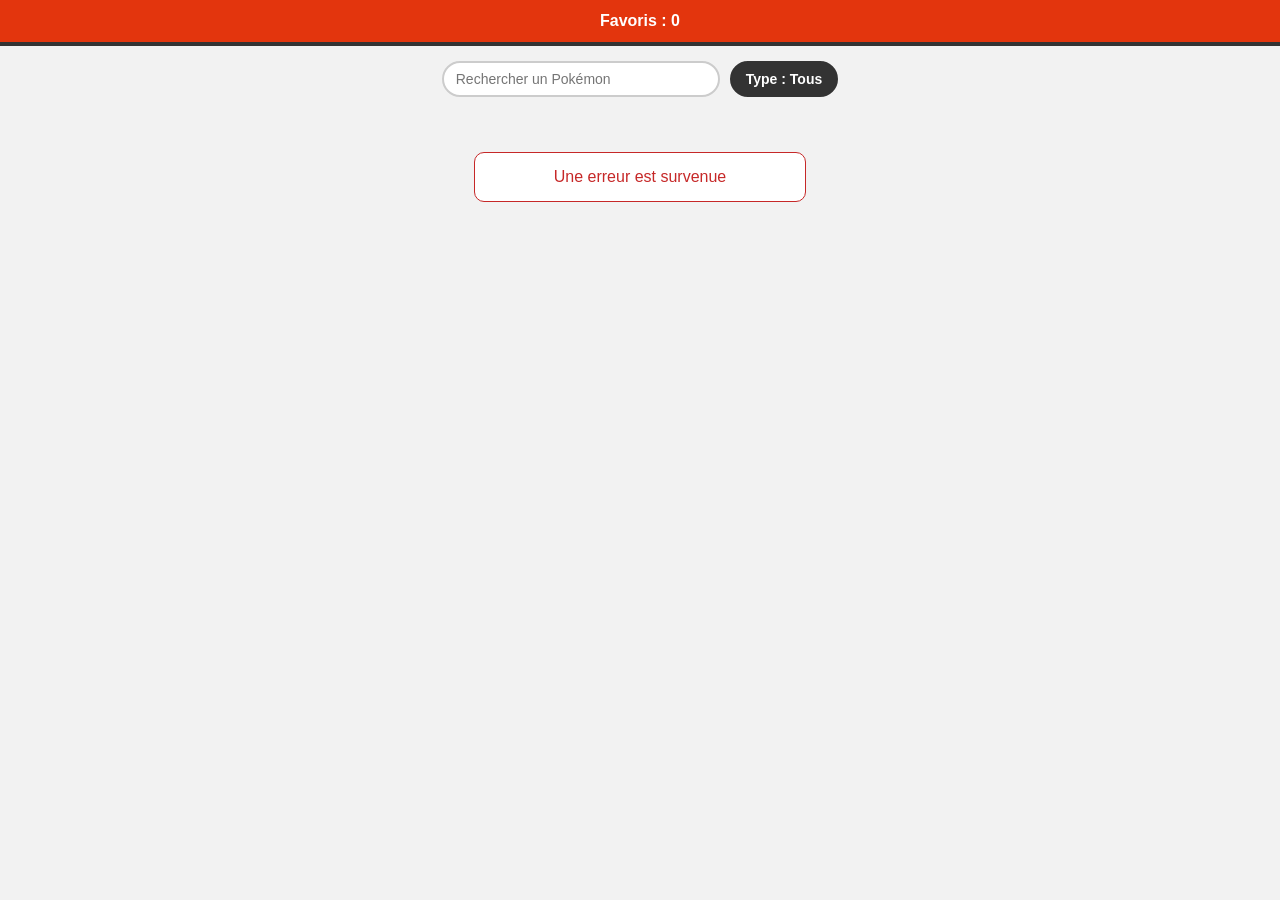
==== index.html @ bd8a610d "Update index.html" ====
<!DOCTYPE html>
<html lang="fr">

<head>
    <meta charset="UTF-8">
    <meta name="viewport" content="width=device-width, initial-scale=1.0">
    <title>Pokédex</title>
    <link rel="stylesheet" href="assets/css/main.css">
</head>

<body>
    <p id="compteur">Favoris : 0</p>
    <div class="barre">
        <input type="text" id="recherche" placeholder="Rechercher un Pokémon">
        <div id="filtre-type" class="filtre">
            <button id="bouton-type">Type : Tous</button>
            <div id="liste-types" style="display: none"></div>
        </div>
    </div>

    <script type="module" src="js/main.js"></script>
</body>

</html>
---- assets/css/main.css ----
@import url(card.css);
@import url(search.css);
@import url(modal.css);

body {
    margin: 0;
    padding-bottom: 30px;
    font-family: Arial, sans-serif;
    color: #333333;
    background-color: #f2f2f2;
    background-image: url("../img/Pokemon%20Wallpaper.jpg");
    background-size: cover;
    background-position: center;
    background-repeat: no-repeat;
    background-attachment: fixed;
}

#compteur {
    margin: 0;
    padding: 12px;
    font-size: 16px;
    font-weight: bold;
    text-align: center;
    color: #ffffff;
    background-color: #e3350d;
    border-bottom: 4px solid #333333;
}

.erreur {
    margin: 40px auto;
    padding: 15px;
    width: 300px;
    text-align: center;
    color: #c62828;
    background-color: #ffffff;
    border: 1px solid #c62828;
    border-radius: 10px;
}
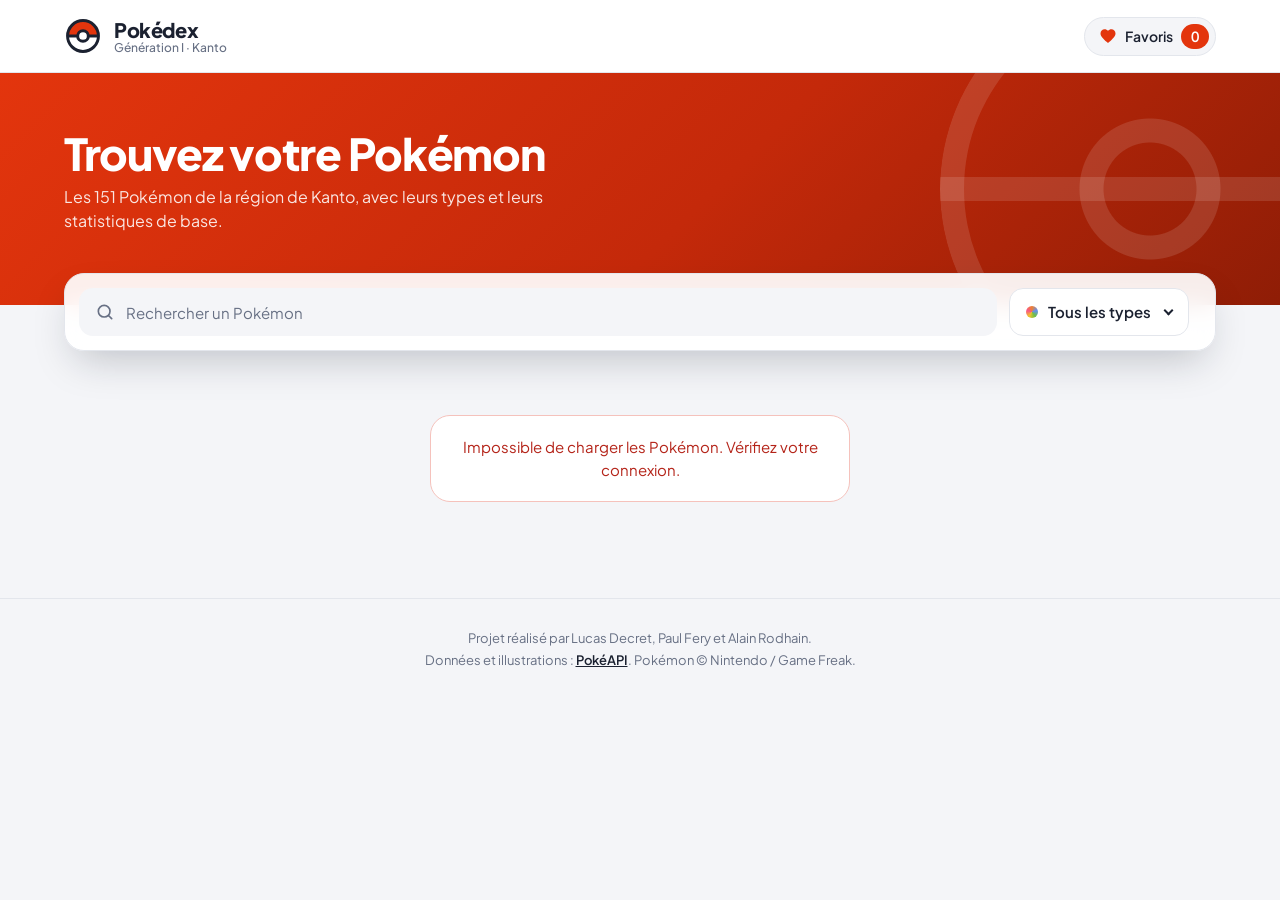
==== commit 8b0ae78d: "Refonte totale design" ====
--- a/index.html
+++ b/index.html
@@ -4,19 +4,79 @@
 <head>
     <meta charset="UTF-8">
     <meta name="viewport" content="width=device-width, initial-scale=1.0">
+    <meta name="description" content="Pokédex de la première génération : les 151 Pokémon, leurs types et leurs statistiques.">
     <title>Pokédex</title>
+    <link rel="icon" href="data:image/svg+xml,%3Csvg xmlns='http://www.w3.org/2000/svg' viewBox='0 0 32 32'%3E%3Cpath d='M3 16a13 13 0 0 1 26 0z' fill='%23e3350d'/%3E%3Cpath d='M3 16a13 13 0 0 0 26 0z' fill='%23fff'/%3E%3Ccircle cx='16' cy='16' r='13' fill='none' stroke='%231b2130' stroke-width='2.5'/%3E%3Cpath d='M3 16h26' stroke='%231b2130' stroke-width='2.5'/%3E%3Ccircle cx='16' cy='16' r='4.5' fill='%23fff' stroke='%231b2130' stroke-width='2.5'/%3E%3C/svg%3E">
+    <link rel="preconnect" href="https://fonts.googleapis.com">
+    <link rel="preconnect" href="https://fonts.gstatic.com" crossorigin>
+    <link rel="stylesheet" href="https://fonts.googleapis.com/css2?family=Plus+Jakarta+Sans:wght@400;500;600;700;800&display=swap">
     <link rel="stylesheet" href="assets/css/main.css">
 </head>
 
 <body>
-    <p id="compteur">Favoris : 0</p>
-    <div class="barre">
-        <input type="text" id="recherche" placeholder="Rechercher un Pokémon">
-        <div id="filtre-type" class="filtre">
-            <button id="bouton-type">Type : Tous</button>
-            <div id="liste-types" style="display: none"></div>
+    <header class="entete">
+        <div class="conteneur entete-contenu">
+            <a class="logo" href="./">
+                <svg class="logo-icone" viewBox="0 0 32 32" aria-hidden="true">
+                    <path d="M3 16a13 13 0 0 1 26 0z" fill="#e3350d" />
+                    <path d="M3 16a13 13 0 0 0 26 0z" fill="#ffffff" />
+                    <circle cx="16" cy="16" r="13" fill="none" stroke="currentColor" stroke-width="2.5" />
+                    <path d="M3 16h26" stroke="currentColor" stroke-width="2.5" />
+                    <circle cx="16" cy="16" r="4.5" fill="#ffffff" stroke="currentColor" stroke-width="2.5" />
+                </svg>
+                <span class="logo-texte">
+                    <strong>Pokédex</strong>
+                    <small>Génération I · Kanto</small>
+                </span>
+            </a>
+
+            <div class="compteur" title="Nombre de Pokémon en favoris">
+                <svg viewBox="0 0 24 24" aria-hidden="true">
+                    <path d="M12 21.35l-1.45-1.32C5.4 15.36 2 12.28 2 8.5 2 5.42 4.42 3 7.5 3c1.74 0 3.41.81 4.5 2.09C13.09 3.81 14.76 3 16.5 3 19.58 3 22 5.42 22 8.5c0 3.78-3.4 6.86-8.55 11.54L12 21.35z" />
+                </svg>
+                <span>Favoris</span>
+                <span id="compteur" class="compteur-nombre">0</span>
+            </div>
+        </div>
+    </header>
+
+    <section class="hero">
+        <div class="conteneur">
+            <h1>Trouvez votre Pokémon</h1>
+            <p>Les 151 Pokémon de la région de Kanto, avec leurs types et leurs statistiques de base.</p>
+        </div>
+    </section>
+
+    <div class="barre conteneur">
+        <div class="barre-contenu">
+            <label class="recherche">
+                <svg viewBox="0 0 24 24" aria-hidden="true">
+                    <circle cx="11" cy="11" r="7" />
+                    <path d="M20 20l-3.5-3.5" />
+                </svg>
+                <input type="search" id="recherche" placeholder="Rechercher un Pokémon" autocomplete="off" aria-label="Rechercher un Pokémon">
+            </label>
+
+            <div id="filtre-type" class="filtre">
+                <button id="bouton-type" type="button" aria-haspopup="true" aria-expanded="false">Tous les types</button>
+                <div id="liste-types" hidden></div>
+            </div>
+
+            <p id="resultats" class="resultats" aria-live="polite"></p>
         </div>
     </div>
+
+    <main class="conteneur">
+        <div id="grille" class="grille"></div>
+        <p id="vide" class="vide" hidden>Aucun Pokémon ne correspond à votre recherche.</p>
+    </main>
+
+    <footer class="pied">
+        <div class="conteneur">
+            <p>Projet réalisé par Lucas Decret, Paul Fery et Alain Rodhain.</p>
+            <p>Données et illustrations : <a href="https://pokeapi.co" target="_blank" rel="noopener">PokéAPI</a>. Pokémon © Nintendo / Game Freak.</p>
+        </div>
+    </footer>
 
     <script type="module" src="js/main.js"></script>
 </body>
--- a/assets/css/main.css
+++ b/assets/css/main.css
@@ -2,37 +2,299 @@
 @import url(search.css);
 @import url(modal.css);
 
+/* ---------- Variables ---------- */
+
+:root {
+    --rouge: #e3350d;
+    --rouge-fonce: #b92a0a;
+    --fond: #f4f5f8;
+    --surface: #ffffff;
+    --texte: #1b2130;
+    --texte-doux: #677084;
+    --bordure: #e3e6ec;
+    --rayon: 20px;
+    --ombre: 0 1px 2px rgba(20, 28, 45, 0.05), 0 2px 6px rgba(20, 28, 45, 0.06);
+    --ombre-haute: 0 18px 40px -12px rgba(20, 28, 45, 0.25);
+    --police: "Plus Jakarta Sans", system-ui, -apple-system, "Segoe UI", sans-serif;
+
+    /* Couleurs des types */
+    --normal: #a8a77a;
+    --fire: #ee8130;
+    --water: #6390f0;
+    --electric: #f2c12e;
+    --grass: #6fbf44;
+    --ice: #7fd0cc;
+    --fighting: #c22e28;
+    --poison: #a33ea1;
+    --ground: #d9b55a;
+    --flying: #a98ff3;
+    --psychic: #f95587;
+    --bug: #a6b91a;
+    --rock: #b6a136;
+    --ghost: #735797;
+    --dragon: #6f35fc;
+    --dark: #705746;
+    --steel: #9d9dbb;
+    --fairy: #d685ad;
+}
+
+/* Chaque élément qui porte une classe type-xxx récupère sa couleur dans --type */
+.type-normal { --type: var(--normal); }
+.type-fire { --type: var(--fire); }
+.type-water { --type: var(--water); }
+.type-electric { --type: var(--electric); }
+.type-grass { --type: var(--grass); }
+.type-ice { --type: var(--ice); }
+.type-fighting { --type: var(--fighting); }
+.type-poison { --type: var(--poison); }
+.type-ground { --type: var(--ground); }
+.type-flying { --type: var(--flying); }
+.type-psychic { --type: var(--psychic); }
+.type-bug { --type: var(--bug); }
+.type-rock { --type: var(--rock); }
+.type-ghost { --type: var(--ghost); }
+.type-dragon { --type: var(--dragon); }
+.type-dark { --type: var(--dark); }
+.type-steel { --type: var(--steel); }
+.type-fairy { --type: var(--fairy); }
+
+/* ---------- Base ---------- */
+
+*,
+*::before,
+*::after {
+    box-sizing: border-box;
+}
+
 body {
     margin: 0;
-    padding-bottom: 30px;
-    font-family: Arial, sans-serif;
-    color: #333333;
-    background-color: #f2f2f2;
-    background-image: url("../img/Pokemon%20Wallpaper.jpg");
-    background-size: cover;
-    background-position: center;
-    background-repeat: no-repeat;
-    background-attachment: fixed;
-}
-
-#compteur {
-    margin: 0;
-    padding: 12px;
-    font-size: 16px;
-    font-weight: bold;
+    font-family: var(--police);
+    font-size: 15px;
+    line-height: 1.5;
+    color: var(--texte);
+    background-color: var(--fond);
+    -webkit-font-smoothing: antialiased;
+}
+
+button,
+input {
+    font: inherit;
+    color: inherit;
+}
+
+a {
+    color: inherit;
+}
+
+:focus-visible {
+    outline: 3px solid rgba(227, 53, 13, 0.45);
+    outline-offset: 2px;
+}
+
+.conteneur {
+    width: 100%;
+    max-width: 1200px;
+    margin: 0 auto;
+    padding: 0 24px;
+}
+
+/* ---------- En-tête ---------- */
+
+.entete {
+    background-color: var(--surface);
+    border-bottom: 1px solid var(--bordure);
+}
+
+.entete-contenu {
+    display: flex;
+    align-items: center;
+    justify-content: space-between;
+    gap: 16px;
+    height: 72px;
+}
+
+.logo {
+    display: flex;
+    align-items: center;
+    gap: 12px;
+    text-decoration: none;
+}
+
+.logo-icone {
+    width: 38px;
+    height: 38px;
+    color: var(--texte);
+    transition: transform 0.6s ease;
+}
+
+.logo:hover .logo-icone {
+    transform: rotate(360deg);
+}
+
+.logo-texte {
+    display: flex;
+    flex-direction: column;
+    line-height: 1.15;
+}
+
+.logo-texte strong {
+    font-size: 20px;
+    font-weight: 800;
+    letter-spacing: -0.02em;
+}
+
+.logo-texte small {
+    font-size: 12px;
+    font-weight: 500;
+    color: var(--texte-doux);
+}
+
+.compteur {
+    display: flex;
+    align-items: center;
+    gap: 8px;
+    padding: 6px 6px 6px 14px;
+    font-size: 14px;
+    font-weight: 600;
+    background-color: var(--fond);
+    border: 1px solid var(--bordure);
+    border-radius: 999px;
+}
+
+.compteur svg {
+    width: 18px;
+    height: 18px;
+    fill: var(--rouge);
+}
+
+.compteur-nombre {
+    min-width: 28px;
+    padding: 2px 8px;
+    font-variant-numeric: tabular-nums;
     text-align: center;
     color: #ffffff;
-    background-color: #e3350d;
-    border-bottom: 4px solid #333333;
+    background-color: var(--rouge);
+    border-radius: 999px;
+}
+
+/* ---------- Hero ---------- */
+
+.hero {
+    position: relative;
+    overflow: hidden;
+    padding: 56px 0 72px;
+    color: #ffffff;
+    background: linear-gradient(135deg, #e3350d 0%, #c4290a 55%, #8f1d06 100%);
+}
+
+/* Grande Poké Ball décorative en fond */
+.hero::after {
+    content: "";
+    position: absolute;
+    top: 50%;
+    right: -80px;
+    width: 420px;
+    height: 420px;
+    transform: translateY(-50%);
+    border-radius: 50%;
+    background:
+        radial-gradient(circle, transparent 0 46px, rgba(255, 255, 255, 0.12) 47px 70px, transparent 71px),
+        linear-gradient(transparent calc(50% - 12px), rgba(255, 255, 255, 0.12) calc(50% - 12px) calc(50% + 12px), transparent calc(50% + 12px));
+    box-shadow: inset 0 0 0 24px rgba(255, 255, 255, 0.12);
+    pointer-events: none;
+}
+
+.hero h1 {
+    margin: 0 0 8px;
+    font-size: clamp(30px, 5vw, 44px);
+    font-weight: 800;
+    line-height: 1.1;
+    letter-spacing: -0.03em;
+}
+
+.hero p {
+    max-width: 520px;
+    margin: 0;
+    font-size: 16px;
+    opacity: 0.88;
+}
+
+/* ---------- Pied de page ---------- */
+
+.pied {
+    margin-top: 64px;
+    padding: 28px 0;
+    font-size: 13px;
+    color: var(--texte-doux);
+    text-align: center;
+    border-top: 1px solid var(--bordure);
+}
+
+.pied p {
+    margin: 2px 0;
+}
+
+.pied a {
+    font-weight: 600;
+    color: var(--texte);
+}
+
+/* ---------- États ---------- */
+
+.erreur,
+.vide {
+    grid-column: 1 / -1;
+    margin: 32px auto;
+    padding: 20px 24px;
+    max-width: 420px;
+    text-align: center;
+    background-color: var(--surface);
+    border: 1px solid var(--bordure);
+    border-radius: var(--rayon);
 }
 
 .erreur {
-    margin: 40px auto;
-    padding: 15px;
-    width: 300px;
-    text-align: center;
-    color: #c62828;
-    background-color: #ffffff;
-    border: 1px solid #c62828;
-    border-radius: 10px;
-}
+    color: #b42318;
+    border-color: #f5c2bc;
+}
+
+.vide {
+    color: var(--texte-doux);
+}
+
+[hidden] {
+    display: none !important;
+}
+
+@media (max-width: 600px) {
+    .conteneur {
+        padding: 0 16px;
+    }
+
+    .entete-contenu {
+        height: 64px;
+    }
+
+    .compteur > span:not(.compteur-nombre) {
+        display: none;
+    }
+
+    .hero {
+        padding: 36px 0 52px;
+    }
+
+    .hero::after {
+        width: 260px;
+        height: 260px;
+        right: -110px;
+    }
+}
+
+@media (prefers-reduced-motion: reduce) {
+    *,
+    *::before,
+    *::after {
+        animation-duration: 0.01ms !important;
+        transition-duration: 0.01ms !important;
+    }
+}
